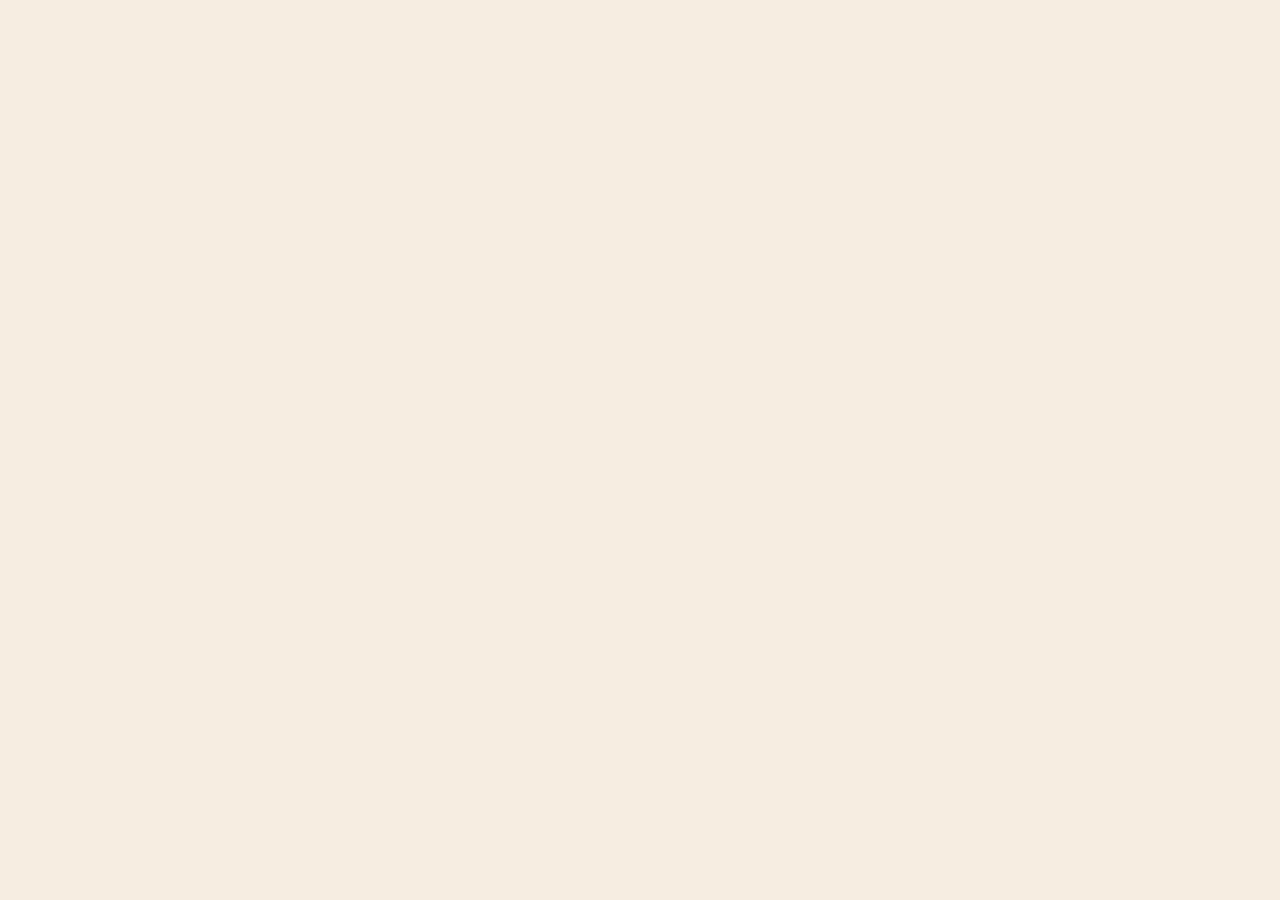
==== Dashboard/Dashboard.html @ 31d9f8c5 "Created Dashboard" ====
<!doctype html>
<html lang="en">
<head>
<meta charset="utf-8">
<meta name="viewport" content="width=device-width,initial-scale=1">
<title>Brews &amp; Blessings Cafe</title>
<link rel="stylesheet" href="Dashboard.css">
</head>
<body>
<div id="app"></div>
<script src="Dashboard.js"></script>
</body>
</html>
---- Dashboard/Dashboard.css ----
:root{--side:#3b2518;--brown:#9a5c2c;--bg:#f6ede1;--card:#fffaf1;--line:#e3d2b8;--ink:#2a1b12;--mut:#6a5444}
*{box-sizing:border-box}
body{margin:0;font:14px/1.45 system-ui,sans-serif;color:var(--ink);background:var(--bg)}
h1,h2,.k b,.big,.brandbox{font-family:Georgia,serif}
h1{font-size:28px;margin:0}h2{font-size:16px;margin:0 0 10px}
.shell{display:flex;min-height:100vh}
.side{width:220px;flex-shrink:0;background:var(--side);color:#f3e6d6;padding:16px 12px;display:flex;flex-direction:column;gap:4px}
.brandbox{display:flex;align-items:center;gap:10px;font-weight:700;font-size:14px;padding:4px 6px 18px}
.brandbox img{width:36px;height:36px;border-radius:50%;background:#fff;object-fit:cover}
.side nav,.foot{display:flex;flex-direction:column;gap:4px}.side nav{flex:1}
.side button{display:flex;align-items:center;gap:10px;width:100%;text-align:left;border:0;background:none;color:inherit;padding:10px;margin:0;border-radius:6px;cursor:pointer;transition:background .2s}
.side button:hover{background:rgba(255,255,255,.12)}
.side button.on{background:var(--brown);color:#fff}
.ic{width:16px;height:16px;flex-shrink:0;fill:none;stroke:currentColor;stroke-width:2;stroke-linecap:round;stroke-linejoin:round}
main{flex:1;min-width:0;padding:24px 28px}
.top{display:flex;justify-content:space-between;align-items:center;flex-wrap:wrap;gap:12px;margin-bottom:18px}
.meta{display:flex;align-items:center;flex-wrap:wrap;gap:12px;font-size:13px}
.pill{display:inline-flex;align-items:center;gap:6px;background:var(--card);border:1px solid var(--line);border-radius:16px;padding:4px 14px}
button,select,input{font:inherit;color:var(--ink)}
button{border:1px solid var(--brown);background:var(--card);padding:7px 12px;border-radius:6px;cursor:pointer;margin:2px;transition:background .2s}
button:hover{background:#f1e2cb}
button.pr{background:var(--brown);color:#fff}button.pr:hover{background:#7f4a21}
button:focus-visible,input:focus-visible,select:focus-visible{outline:3px solid var(--brown);outline-offset:1px}
.side button:focus-visible{outline-color:#fff}
input,select{border:1px solid #a88d72;border-radius:6px;padding:8px;background:#fff;width:100%}
.fm{display:grid;grid-template-columns:repeat(auto-fit,minmax(180px,1fr));gap:12px;align-items:end;background:var(--card);border:1px solid var(--line);border-radius:10px;padding:14px;margin-bottom:16px}
label{display:flex;flex-direction:column;gap:4px;font-size:13px}
.tw{overflow-x:auto}table{border-collapse:collapse;width:100%;background:var(--card)}
th,td{border-bottom:1px solid var(--line);padding:9px 10px;text-align:left;vertical-align:top}
th{background:#efe2cf;font-size:13px}td select{width:auto}.empty{color:var(--mut);margin:6px 0}
.kp{display:grid;grid-template-columns:repeat(auto-fit,minmax(190px,1fr));gap:14px;margin-bottom:16px}
.k,.box{background:var(--card);border:1px solid var(--line);border-radius:10px}
.k{padding:14px 16px}.k span{display:block;font-size:13px;color:var(--mut)}.k b{display:block;font-size:30px;margin-top:4px}
.two{display:grid;grid-template-columns:repeat(auto-fit,minmax(320px,1fr));gap:14px;margin-bottom:16px}
.box{padding:16px;margin-bottom:16px}.two .box{margin-bottom:0}
.pills{display:flex;flex-wrap:wrap;gap:8px;margin-bottom:10px}
.pills span{border:1px solid var(--line);border-radius:16px;padding:4px 14px;background:#fff}
.list{list-style:none;margin:0;padding:0}
.list li{display:flex;justify-content:space-between;align-items:center;gap:12px;border-top:1px solid var(--line);padding:10px 0}
.list li span:first-child{flex:1}
.tag{display:inline-block;min-width:84px;text-align:center;border-radius:12px;padding:2px 14px;font-size:12px;font-weight:700;background:#efe2cf}
.tag.pend{background:#f7e3a8;color:#5c4300}.tag.ok{background:#d9ead3;color:#2a5226}.tag.bad{background:#f4cfcc;color:#8a2f2a}
.bs{margin-bottom:12px}
.bar{height:12px;border:1px solid var(--line);border-radius:8px;background:#fff;overflow:hidden;margin-top:3px}
.bar i{display:block;height:100%;background:var(--brown);border-radius:8px;animation:grow .7s ease-out both}
@keyframes grow{from{width:0!important}}
.warn{background:#f7e3a8;border:1px solid #c99a2e;border-radius:6px;padding:9px 12px;margin-bottom:14px}
.big{font-size:30px;margin:4px 0}
@media(max-width:760px){.shell{flex-direction:column}.side{width:auto}.side nav,.foot{flex-direction:row;flex-wrap:wrap}.side button{width:auto}}
@media(prefers-reduced-motion:reduce){*{animation:none!important;transition:none!important}}
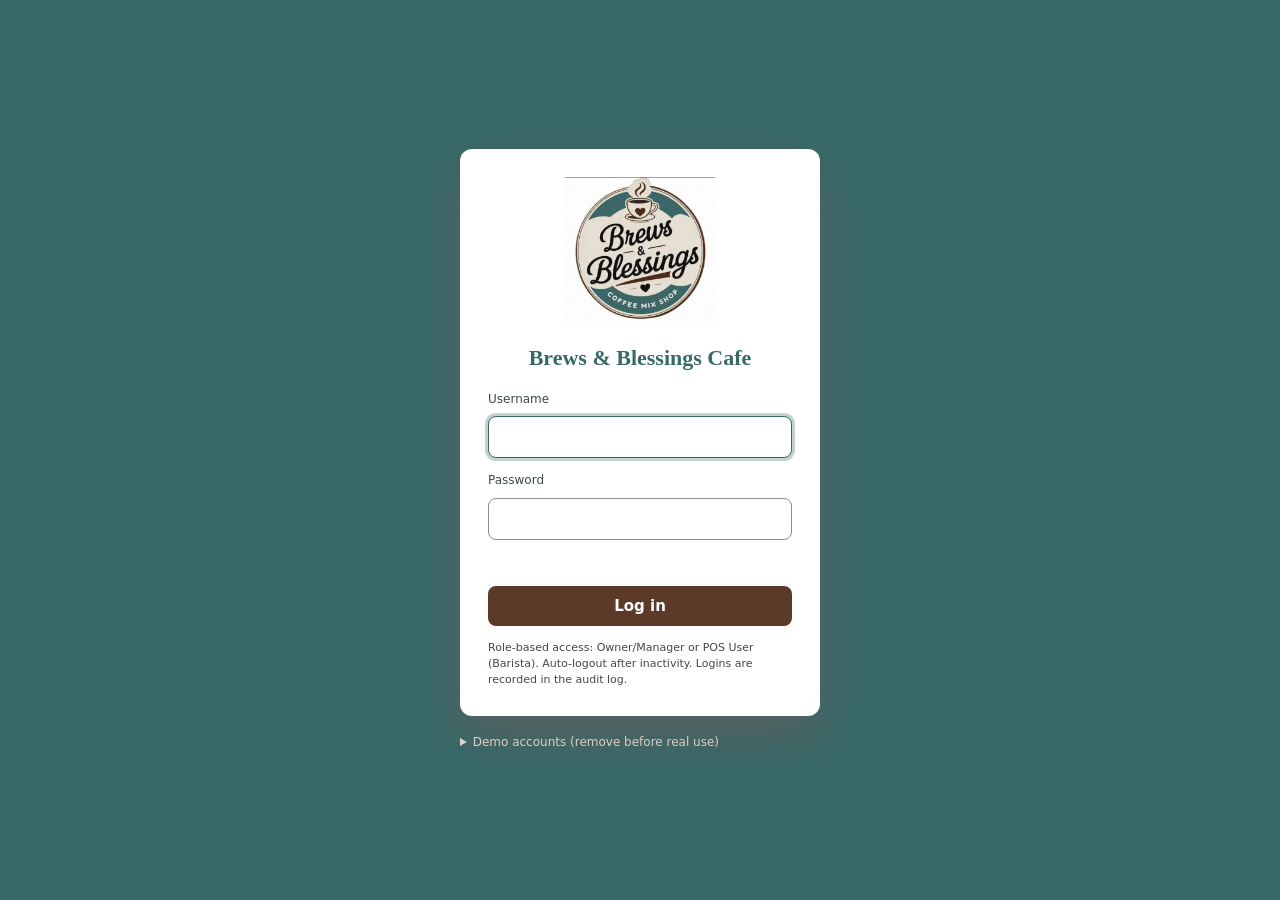
==== commit d3f799d3: "Linked Login to Dashboard" ====
--- a/Dashboard/Dashboard.html
+++ b/Dashboard/Dashboard.html
@@ -1,13 +1,22 @@
-<!doctype html>
+
+<!DOCTYPE html>
 <html lang="en">
 <head>
-<meta charset="utf-8">
-<meta name="viewport" content="width=device-width,initial-scale=1">
-<title>Brews &amp; Blessings Cafe</title>
-<link rel="stylesheet" href="Dashboard.css">
+    <meta charset="UTF-8">
+    <meta name="viewport" content="width=device-width, initial-scale=1.0">
+    <title>Brews & Blessings Cafe</title>
+    <link rel="stylesheet" href="Dashboard.css">
 </head>
 <body>
-<div id="app"></div>
-<script src="Dashboard.js"></script>
+
+    <div id="app">
+        <h2>Dashboard HTML is loading...</h2>
+    </div>
+
+    <script>
+        console.log("Dashboard HTML loaded successfully.");
+    </script>
+    <script src="Dashboard.js"></script>
+
 </body>
-</html>+</html>
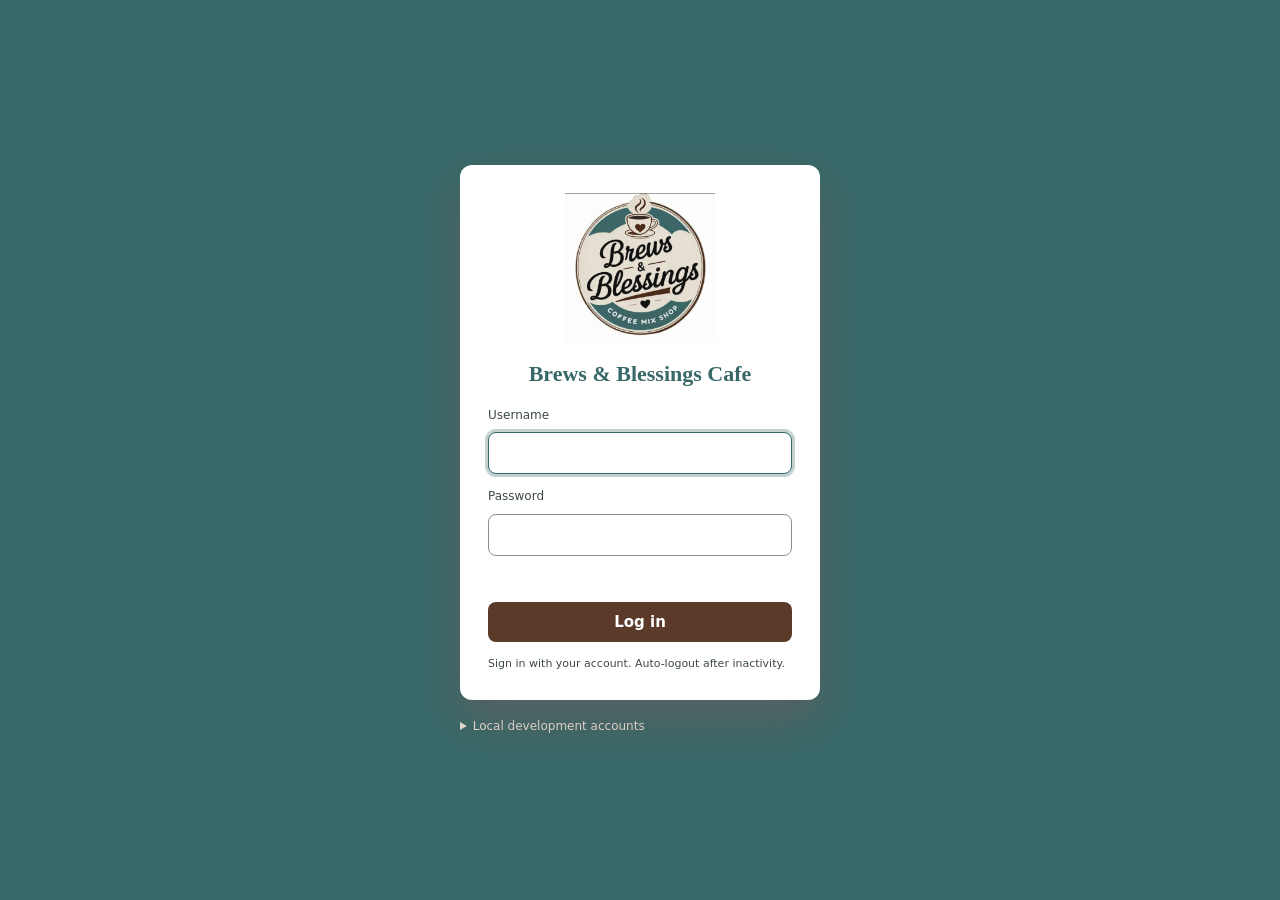
==== commit 9f9cd98d: "feat: prepare for vercel deployment" ====
--- a/Dashboard/Dashboard.html
+++ b/Dashboard/Dashboard.html
@@ -4,19 +4,18 @@
 <head>
     <meta charset="UTF-8">
     <meta name="viewport" content="width=device-width, initial-scale=1.0">
-    <title>Brews & Blessings Cafe</title>
-    <link rel="stylesheet" href="Dashboard.css">
+    <title>Brews & Blessings Cafe - Dashboard</title>
+
+    <link rel="stylesheet" href="./Dashboard.css">
+
+    <!-- Load shared navigation first, then dashboard logic -->
+    <script src="../nav.js" defer></script>
+    <script src="../api-client.js" defer></script>
+    <script src="./Dashboard.js" defer></script>
 </head>
 <body>
 
-    <div id="app">
-        <h2>Dashboard HTML is loading...</h2>
-    </div>
-
-    <script>
-        console.log("Dashboard HTML loaded successfully.");
-    </script>
-    <script src="Dashboard.js"></script>
+    <div id="app"></div>
 
 </body>
 </html>
--- a/Dashboard/Dashboard.css
+++ b/Dashboard/Dashboard.css
@@ -1,33 +1,14 @@
-:root{--side:#3b2518;--brown:#9a5c2c;--bg:#f6ede1;--card:#fffaf1;--line:#e3d2b8;--ink:#2a1b12;--mut:#6a5444}
+:root{--brown:#9a5c2c;--bg:#f6ede1;--card:#fffaf1;--line:#e3d2b8;--ink:#2a1b12;--mut:#6a5444}
 *{box-sizing:border-box}
 body{margin:0;font:14px/1.45 system-ui,sans-serif;color:var(--ink);background:var(--bg)}
-h1,h2,.k b,.big,.brandbox{font-family:Georgia,serif}
+h1,h2,.k b{font-family:Georgia,serif}
 h1{font-size:28px;margin:0}h2{font-size:16px;margin:0 0 10px}
 .shell{display:flex;min-height:100vh}
-.side{width:220px;flex-shrink:0;background:var(--side);color:#f3e6d6;padding:16px 12px;display:flex;flex-direction:column;gap:4px}
-.brandbox{display:flex;align-items:center;gap:10px;font-weight:700;font-size:14px;padding:4px 6px 18px}
-.brandbox img{width:36px;height:36px;border-radius:50%;background:#fff;object-fit:cover}
-.side nav,.foot{display:flex;flex-direction:column;gap:4px}.side nav{flex:1}
-.side button{display:flex;align-items:center;gap:10px;width:100%;text-align:left;border:0;background:none;color:inherit;padding:10px;margin:0;border-radius:6px;cursor:pointer;transition:background .2s}
-.side button:hover{background:rgba(255,255,255,.12)}
-.side button.on{background:var(--brown);color:#fff}
-.ic{width:16px;height:16px;flex-shrink:0;fill:none;stroke:currentColor;stroke-width:2;stroke-linecap:round;stroke-linejoin:round}
 main{flex:1;min-width:0;padding:24px 28px}
 .top{display:flex;justify-content:space-between;align-items:center;flex-wrap:wrap;gap:12px;margin-bottom:18px}
 .meta{display:flex;align-items:center;flex-wrap:wrap;gap:12px;font-size:13px}
 .pill{display:inline-flex;align-items:center;gap:6px;background:var(--card);border:1px solid var(--line);border-radius:16px;padding:4px 14px}
-button,select,input{font:inherit;color:var(--ink)}
-button{border:1px solid var(--brown);background:var(--card);padding:7px 12px;border-radius:6px;cursor:pointer;margin:2px;transition:background .2s}
-button:hover{background:#f1e2cb}
-button.pr{background:var(--brown);color:#fff}button.pr:hover{background:#7f4a21}
-button:focus-visible,input:focus-visible,select:focus-visible{outline:3px solid var(--brown);outline-offset:1px}
-.side button:focus-visible{outline-color:#fff}
-input,select{border:1px solid #a88d72;border-radius:6px;padding:8px;background:#fff;width:100%}
-.fm{display:grid;grid-template-columns:repeat(auto-fit,minmax(180px,1fr));gap:12px;align-items:end;background:var(--card);border:1px solid var(--line);border-radius:10px;padding:14px;margin-bottom:16px}
-label{display:flex;flex-direction:column;gap:4px;font-size:13px}
-.tw{overflow-x:auto}table{border-collapse:collapse;width:100%;background:var(--card)}
-th,td{border-bottom:1px solid var(--line);padding:9px 10px;text-align:left;vertical-align:top}
-th{background:#efe2cf;font-size:13px}td select{width:auto}.empty{color:var(--mut);margin:6px 0}
+.empty{color:var(--mut);margin:6px 0}
 .kp{display:grid;grid-template-columns:repeat(auto-fit,minmax(190px,1fr));gap:14px;margin-bottom:16px}
 .k,.box{background:var(--card);border:1px solid var(--line);border-radius:10px}
 .k{padding:14px 16px}.k span{display:block;font-size:13px;color:var(--mut)}.k b{display:block;font-size:30px;margin-top:4px}
@@ -45,6 +26,5 @@
 .bar i{display:block;height:100%;background:var(--brown);border-radius:8px;animation:grow .7s ease-out both}
 @keyframes grow{from{width:0!important}}
 .warn{background:#f7e3a8;border:1px solid #c99a2e;border-radius:6px;padding:9px 12px;margin-bottom:14px}
-.big{font-size:30px;margin:4px 0}
-@media(max-width:760px){.shell{flex-direction:column}.side{width:auto}.side nav,.foot{flex-direction:row;flex-wrap:wrap}.side button{width:auto}}
+@media(max-width:760px){.shell{flex-direction:column}}
 @media(prefers-reduced-motion:reduce){*{animation:none!important;transition:none!important}}
